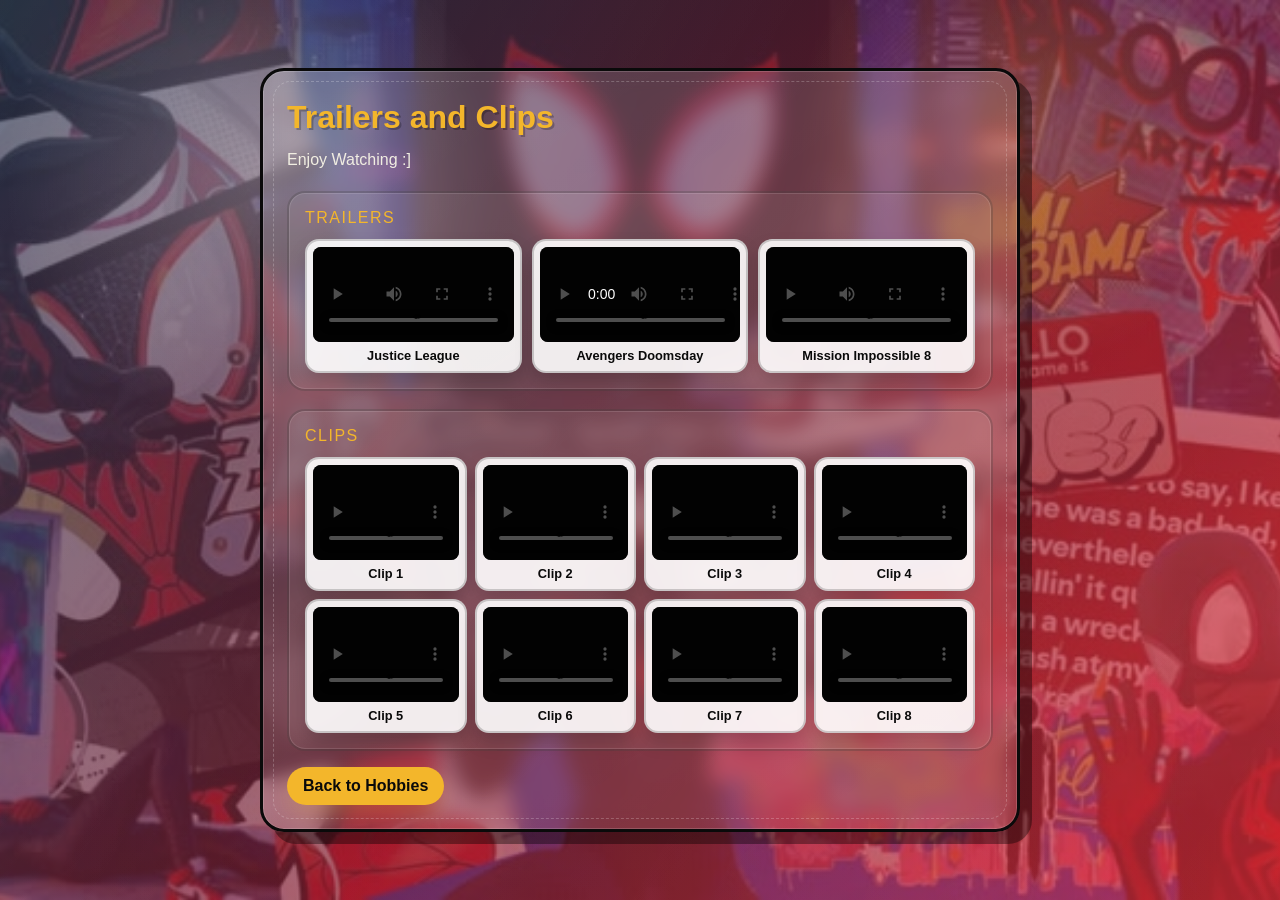
==== anime.html @ 2c06ffe2 "Add files via upload" ====
<!DOCTYPE html>
<html lang="en">
<head>
  <meta charset="UTF-8" />
  <meta name="viewport" content="width=device-width, initial-scale=1.0" />
  <title>Watching Movies & Anime</title>
  <style>
    :root {
      --spidey-red: #E0202D;
      --spidey-blue: #0B1E3D;
      --web-white: #F1EEE2;
      --ink: #0A0A0A;
      --accent-yellow: #F3B62B;
    }
    * { box-sizing: border-box; }
    body {
      margin: 0;
      min-height: 100vh;
      display: grid;
      place-items: center;
      padding: 24px;
      background:
        linear-gradient(135deg, rgba(11, 30, 61, 0.68), rgba(224, 32, 45, 0.72)),
        url('movies_anime.jpg') center / cover no-repeat;
      color: var(--web-white);
      font-family: Arial, sans-serif;
      overflow: hidden;
      position: relative;
    }
    body::before,
    body::after {
      content: "";
      position: absolute;
      inset: 0;
      pointer-events: none;
    }
    body::before {
      background:
        radial-gradient(circle at 20% 20%, rgba(255,255,255,0.24), transparent 20%),
        radial-gradient(circle at 80% 15%, rgba(243,182,43,0.24), transparent 18%),
        linear-gradient(120deg, rgba(255,255,255,0.10), transparent 45%, rgba(255,255,255,0.05));
      mix-blend-mode: screen;
      animation: glow 10s ease-in-out infinite alternate;
    }
    body::after {
      background-image:
        linear-gradient(90deg, transparent 0%, rgba(255,255,255,0.08) 50%, transparent 100%);
      opacity: 0.26;
      animation: scan 6s linear infinite;
    }
    .card {
      width: min(760px, 100%);
      max-height: 92vh;
      background: linear-gradient(145deg, rgba(255,255,255,0.16), rgba(255,255,255,0.08));
      border: 3px solid var(--ink);
      border-radius: 24px;
      padding: 28px 24px 24px;
      box-shadow: 12px 12px 0 rgba(0,0,0,0.38), inset 0 0 0 1px rgba(255,255,255,0.16);
      backdrop-filter: blur(10px);
      position: relative;
      z-index: 1;
      overflow: auto;
    }
    .card::before {
      content: "";
      position: absolute;
      inset: 10px;
      border: 1px dashed rgba(255,255,255,0.22);
      border-radius: 18px;
      pointer-events: none;
    }
    h1 {
      margin: 0 0 10px;
      font-size: clamp(1.8rem, 2.5vw, 2.3rem);
      color: var(--accent-yellow);
      text-shadow: 2px 2px 0 rgba(0,0,0,0.24);
    }
    p { line-height: 1.7; margin: 0 0 12px; }
    .section-box {
      margin-top: 18px;
      padding: 16px;
      border: 2px solid rgba(10,10,10,0.2);
      border-radius: 18px;
      background: rgba(241,238,226,0.08);
      box-shadow: inset 0 0 0 1px rgba(255,255,255,0.12);
    }
    .section-title {
      font-family: 'Barlow Condensed', sans-serif;
      font-size: 1rem;
      letter-spacing: 1.5px;
      text-transform: uppercase;
      color: var(--accent-yellow);
      margin: 0 0 12px;
    }
    .video-grid {
      display: grid;
      grid-template-columns: repeat(3, minmax(0, 1fr));
      gap: 10px;
    }
    .video-grid.clips-grid {
      grid-template-columns: repeat(4, minmax(0, 1fr));
      gap: 8px;
    }
    .video-card {
      border: 2px solid rgba(10,10,10,0.18);
      border-radius: 14px;
      overflow: hidden;
      background: rgba(255,255,255,0.9);
      box-shadow: 0 10px 18px rgba(0,0,0,0.16);
      padding: 6px;
    }
    .video-card video {
      display: block;
      width: 100%;
      height: 95px;
      object-fit: cover;
      object-position: center;
      border-radius: 8px;
      background: var(--ink);
    }
    .video-card video:fullscreen {
      width: 100vw;
      height: 100vh;
      object-fit: contain;
      object-position: center;
      transform: rotate(-90deg);
      transform-origin: center;
      background: #000;
    }
    .video-card video::-webkit-media-controls-panel {
      background: rgba(0,0,0,0.8);
    }
    .video-label {
      display: block;
      text-align: center;
      font-size: 0.8rem;
      color: var(--ink);
      font-weight: 700;
      padding: 6px 4px 2px;
    }
    .btn {
      display: inline-block;
      margin-top: 16px;
      padding: 10px 16px;
      background: var(--accent-yellow);
      color: var(--ink);
      text-decoration: none;
      font-weight: 700;
      border-radius: 999px;
      box-shadow: 0 10px 20px rgba(243,182,43,0.18);
    }
    @keyframes glow {
      0% { transform: scale(1); opacity: 0.95; }
      100% { transform: scale(1.04); opacity: 1; }
    }
    @keyframes scan {
      0% { transform: translateX(-100%); }
      100% { transform: translateX(100%); }
    }
  </style>
</head>
<body>
  <div class="card">
    <h1>Trailers and Clips</h1>
    <p>Enjoy Watching :]</p>

    <div class="section-box">
      <div class="section-title">Trailers</div>
      <div class="video-grid">
        <div class="video-card">
          <video controls preload="metadata" poster="poster1.jpg">
            <source src="trailer1.mp4" type="video/mp4">
          </video>
          <span class="video-label">Justice League</span>
        </div>
        <div class="video-card">
          <video controls preload="metadata" poster="poster2.jpg">
            <source src="trailer2.mp4" type="video/mp4">
          </video>
          <span class="video-label">Avengers Doomsday</span>
        </div>
        <div class="video-card">
          <video controls preload="metadata" poster="poster3.jpg">
            <source src="trailer3.mp4" type="video/mp4">
          </video>
          <span class="video-label">Mission Impossible 8</span>
        </div>
      </div>
    </div>

    <div class="section-box">
      <div class="section-title">Clips</div>
      <div class="video-grid clips-grid">
        <div class="video-card">
          <video controls preload="metadata" poster="poster-edit1.jpg">
            <source src="edit1.mp4" type="video/mp4">
          </video>
          <span class="video-label">Clip 1</span>
        </div>
        <div class="video-card">
          <video controls preload="metadata" poster="poster-edit2.jpg">
            <source src="edit2.mp4" type="video/mp4">
          </video>
          <span class="video-label">Clip 2</span>
        </div>
        <div class="video-card">
          <video controls preload="metadata" poster="poster-edit3.jpg">
            <source src="edit3.mp4" type="video/mp4">
          </video>
          <span class="video-label">Clip 3</span>
        </div>
        <div class="video-card">
          <video controls preload="metadata" poster="poster-edit4.jpg">
            <source src="edit4.mp4" type="video/mp4">
          </video>
          <span class="video-label">Clip 4</span>
        </div>
        <div class="video-card">
          <video controls preload="metadata" poster="poster-edit5.jpg">
            <source src="edit5.mp4" type="video/mp4">
          </video>
          <span class="video-label">Clip 5</span>
        </div>
        <div class="video-card">
          <video controls preload="metadata" poster="poster-edit6.jpg">
            <source src="edit6.mp4" type="video/mp4">
          </video>
          <span class="video-label">Clip 6</span>
        </div>
        <div class="video-card">
          <video controls preload="metadata" poster="poster-edit7.jpg">
            <source src="edit7.mp4" type="video/mp4">
          </video>
          <span class="video-label">Clip 7</span>
        </div>
        <div class="video-card">
          <video controls preload="metadata" poster="poster-edit8.jpg">
            <source src="edit8.mp4" type="video/mp4">
          </video>
          <span class="video-label">Clip 8</span>
        </div>
      </div>
    </div>

    <a class="btn" href="./index.html#hobbies" target="_self" rel="noopener">Back to Hobbies</a>
  </div>
</body>
</html>
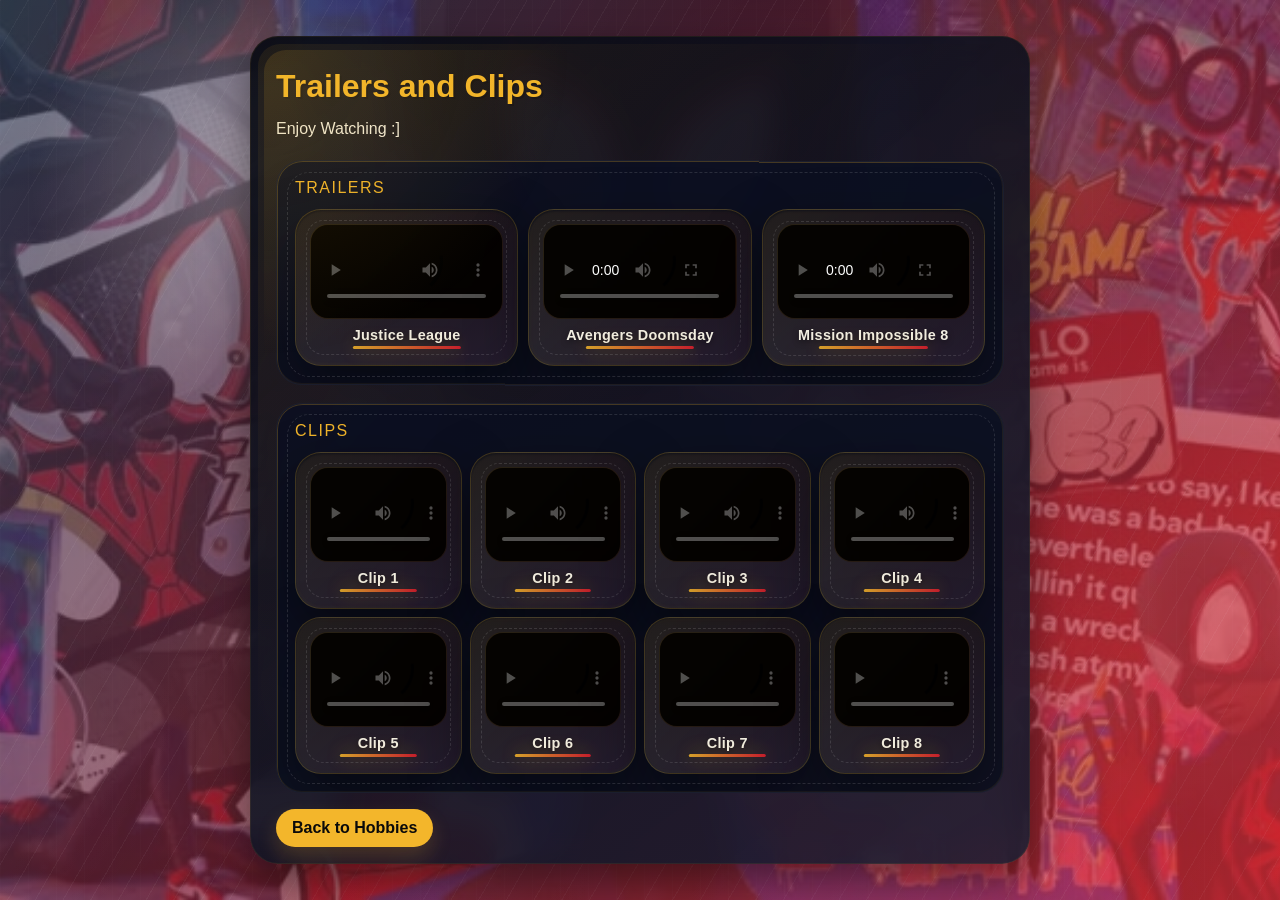
==== commit e6835317: "Add files via upload" ====
--- a/anime.html
+++ b/anime.html
@@ -36,27 +36,30 @@
     }
     body::before {
       background:
-        radial-gradient(circle at 20% 20%, rgba(255,255,255,0.24), transparent 20%),
-        radial-gradient(circle at 80% 15%, rgba(243,182,43,0.24), transparent 18%),
-        linear-gradient(120deg, rgba(255,255,255,0.10), transparent 45%, rgba(255,255,255,0.05));
+        radial-gradient(circle at 20% 20%, rgba(255,255,255,0.28), transparent 18%),
+        radial-gradient(circle at 78% 15%, rgba(243,182,43,0.18), transparent 16%),
+        linear-gradient(120deg, rgba(255,255,255,0.12), transparent 42%, rgba(255,255,255,0.06)),
+        repeating-linear-gradient(120deg, rgba(255,255,255,0.04) 0 1px, transparent 1px 24px);
       mix-blend-mode: screen;
       animation: glow 10s ease-in-out infinite alternate;
     }
     body::after {
       background-image:
-        linear-gradient(90deg, transparent 0%, rgba(255,255,255,0.08) 50%, transparent 100%);
-      opacity: 0.26;
+        radial-gradient(circle at 30% 85%, rgba(243,182,43,0.10), transparent 22%),
+        radial-gradient(circle at 60% 18%, rgba(255,255,255,0.10), transparent 16%),
+        linear-gradient(90deg, transparent 0%, rgba(255,255,255,0.08) 45%, transparent 100%),
+        repeating-linear-gradient(90deg, rgba(255,255,255,0.04) 0 1px, transparent 1px 28px);
+      opacity: 0.32;
       animation: scan 6s linear infinite;
     }
     .card {
-      width: min(760px, 100%);
+      width: min(780px, 100%);
       max-height: 92vh;
-      background: linear-gradient(145deg, rgba(255,255,255,0.16), rgba(255,255,255,0.08));
-      border: 3px solid var(--ink);
-      border-radius: 24px;
-      padding: 28px 24px 24px;
-      box-shadow: 12px 12px 0 rgba(0,0,0,0.38), inset 0 0 0 1px rgba(255,255,255,0.16);
-      backdrop-filter: blur(10px);
+      background: linear-gradient(145deg, rgba(8,10,18,0.92), rgba(20,28,48,0.86));
+      border-radius: 28px;
+      padding: 32px 26px 26px;
+      box-shadow: 0 18px 40px rgba(0,0,0,0.45), inset 0 0 0 1px rgba(243,182,43,0.08);
+      backdrop-filter: blur(14px);
       position: relative;
       z-index: 1;
       overflow: auto;
@@ -64,9 +67,18 @@
     .card::before {
       content: "";
       position: absolute;
-      inset: 10px;
-      border: 1px dashed rgba(255,255,255,0.22);
-      border-radius: 18px;
+      inset: 8px;
+      border-radius: 22px;
+      background: linear-gradient(135deg, rgba(243,182,43,0.08), transparent 48%);
+      filter: blur(0.5px);
+      pointer-events: none;
+    }
+    .card::after {
+      content: "";
+      position: absolute;
+      inset: 14px;
+      border-radius: 22px;
+      background: radial-gradient(circle at top left, rgba(243,182,43,0.14), transparent 28%);
       pointer-events: none;
     }
     h1 {
@@ -78,11 +90,35 @@
     p { line-height: 1.7; margin: 0 0 12px; }
     .section-box {
       margin-top: 18px;
-      padding: 16px;
-      border: 2px solid rgba(10,10,10,0.2);
-      border-radius: 18px;
-      background: rgba(241,238,226,0.08);
-      box-shadow: inset 0 0 0 1px rgba(255,255,255,0.12);
+      padding: 18px;
+      border-radius: 26px;
+      background: rgba(12,16,34,0.88);
+      box-shadow: inset 0 0 0 1px rgba(243,182,43,0.08);
+      position: relative;
+      overflow: hidden;
+      border: 1px solid rgba(255,255,255,0.06);
+    }
+    .section-box::before {
+      content: "";
+      position: absolute;
+      top: 0;
+      left: 0;
+      width: 100%;
+      height: 100%;
+      border: 1px solid rgba(243,182,43,0.18);
+      border-radius: 26px;
+      pointer-events: none;
+    }
+    .section-box::after {
+      content: "";
+      position: absolute;
+      top: 10px;
+      left: 10px;
+      width: calc(100% - 20px);
+      height: calc(100% - 20px);
+      border: 1px dashed rgba(255,255,255,0.12);
+      border-radius: 22px;
+      pointer-events: none;
     }
     .section-title {
       font-family: 'Barlow Condensed', sans-serif;
@@ -102,12 +138,37 @@
       gap: 8px;
     }
     .video-card {
-      border: 2px solid rgba(10,10,10,0.18);
-      border-radius: 14px;
+      border-radius: 26px;
       overflow: hidden;
-      background: rgba(255,255,255,0.9);
-      box-shadow: 0 10px 18px rgba(0,0,0,0.16);
-      padding: 6px;
+      background: linear-gradient(180deg, rgba(6,10,24,0.96), rgba(18,24,42,0.96));
+      box-shadow: 0 24px 60px rgba(0,0,0,0.45), inset 0 0 4px rgba(243,182,43,0.08);
+      padding: 14px;
+      position: relative;
+      border: 1px solid rgba(243,182,43,0.24);
+      transition: transform 0.25s ease, box-shadow 0.25s ease;
+    }
+    .video-card:hover {
+      transform: translateY(-4px);
+      box-shadow: 0 30px 70px rgba(0,0,0,0.55), inset 0 0 6px rgba(243,182,43,0.14);
+    }
+    .video-card::before {
+      content: "";
+      position: absolute;
+      inset: 0;
+      border-radius: 26px;
+      background: linear-gradient(135deg, rgba(243,182,43,0.18), rgba(224,32,45,0.12));
+      opacity: 0.65;
+      pointer-events: none;
+      filter: blur(1px);
+      mix-blend-mode: screen;
+    }
+    .video-card::after {
+      content: "";
+      position: absolute;
+      inset: 10px;
+      border-radius: 18px;
+      border: 1px dashed rgba(255,255,255,0.12);
+      pointer-events: none;
     }
     .video-card video {
       display: block;
@@ -115,8 +176,9 @@
       height: 95px;
       object-fit: cover;
       object-position: center;
-      border-radius: 8px;
-      background: var(--ink);
+      border-radius: 18px;
+      background: rgba(0,0,0,0.99);
+      border: 1px solid rgba(255,255,255,0.06);
     }
     .video-card video:fullscreen {
       width: 100vw;
@@ -133,10 +195,26 @@
     .video-label {
       display: block;
       text-align: center;
-      font-size: 0.8rem;
-      color: var(--ink);
-      font-weight: 700;
-      padding: 6px 4px 2px;
+      font-size: 0.9rem;
+      color: var(--web-white);
+      font-weight: 800;
+      padding: 8px 4px 8px;
+      text-shadow: 0 2px 6px rgba(0,0,0,0.45);
+      letter-spacing: 0.02em;
+      position: relative;
+    }
+    .video-label::after {
+      content: "";
+      position: absolute;
+      left: 50%;
+      bottom: 2px;
+      width: 56%;
+      height: 3px;
+      transform: translateX(-50%);
+      border-radius: 999px;
+      background: linear-gradient(90deg, rgba(243,182,43,0.95), rgba(224,32,45,0.95));
+      box-shadow: 0 0 20px rgba(243,182,43,0.55);
+      opacity: 0.9;
     }
     .btn {
       display: inline-block;
@@ -157,6 +235,26 @@
       0% { transform: translateX(-100%); }
       100% { transform: translateX(100%); }
     }
+    body, a, button, .choice-button {
+      cursor: url("data:image/svg+xml,%3Csvg xmlns='http://www.w3.org/2000/svg' viewBox='0 0 32 32'%3E%3Ccircle cx='16' cy='16' r='14' fill='%23E0202D' stroke='%230A0A0A' stroke-width='2'/%3E%3Cpath d='M16 2 L16 30 M2 16 L30 16 M6 6 L26 26 M6 26 L26 6' stroke='%230A0A0A' stroke-width='2' stroke-linecap='round'/%3E%3C/svg%3E") 16 16, auto;
+    }
+    .spider-trail {
+      position: fixed;
+      pointer-events: none;
+      width: 18px;
+      height: 18px;
+      border-radius: 50%;
+      background: radial-gradient(circle, rgba(255,255,255,0.95) 0%, rgba(224,32,45,0.92) 40%, rgba(224,32,45,0.1) 60%, transparent 100%);
+      box-shadow: 0 0 18px rgba(224,32,45,0.32), inset 0 0 8px rgba(255,255,255,0.45);
+      opacity: 0;
+      transform: translate(-50%, -50%) scale(0.7);
+      animation: spiderTrailFade 0.8s forwards;
+      z-index: 9999;
+    }
+    @keyframes spiderTrailFade {
+      0% { opacity: 1; transform: translate(-50%, -50%) scale(1.1); }
+      100% { opacity: 0; transform: translate(-50%, -50%) scale(0.4); }
+    }
   </style>
 </head>
 <body>
@@ -244,5 +342,19 @@
 
     <a class="btn" href="./index.html#hobbies" target="_self" rel="noopener">Back to Hobbies</a>
   </div>
+  <script>
+    let lastTrailTime = 0;
+    document.addEventListener('mousemove', (e) => {
+      const now = performance.now();
+      if (now - lastTrailTime < 20) return;
+      lastTrailTime = now;
+      const trail = document.createElement('span');
+      trail.className = 'spider-trail';
+      trail.style.left = `${e.clientX}px`;
+      trail.style.top = `${e.clientY}px`;
+      document.body.appendChild(trail);
+      setTimeout(() => trail.remove(), 820);
+    });
+  </script>
 </body>
 </html>
